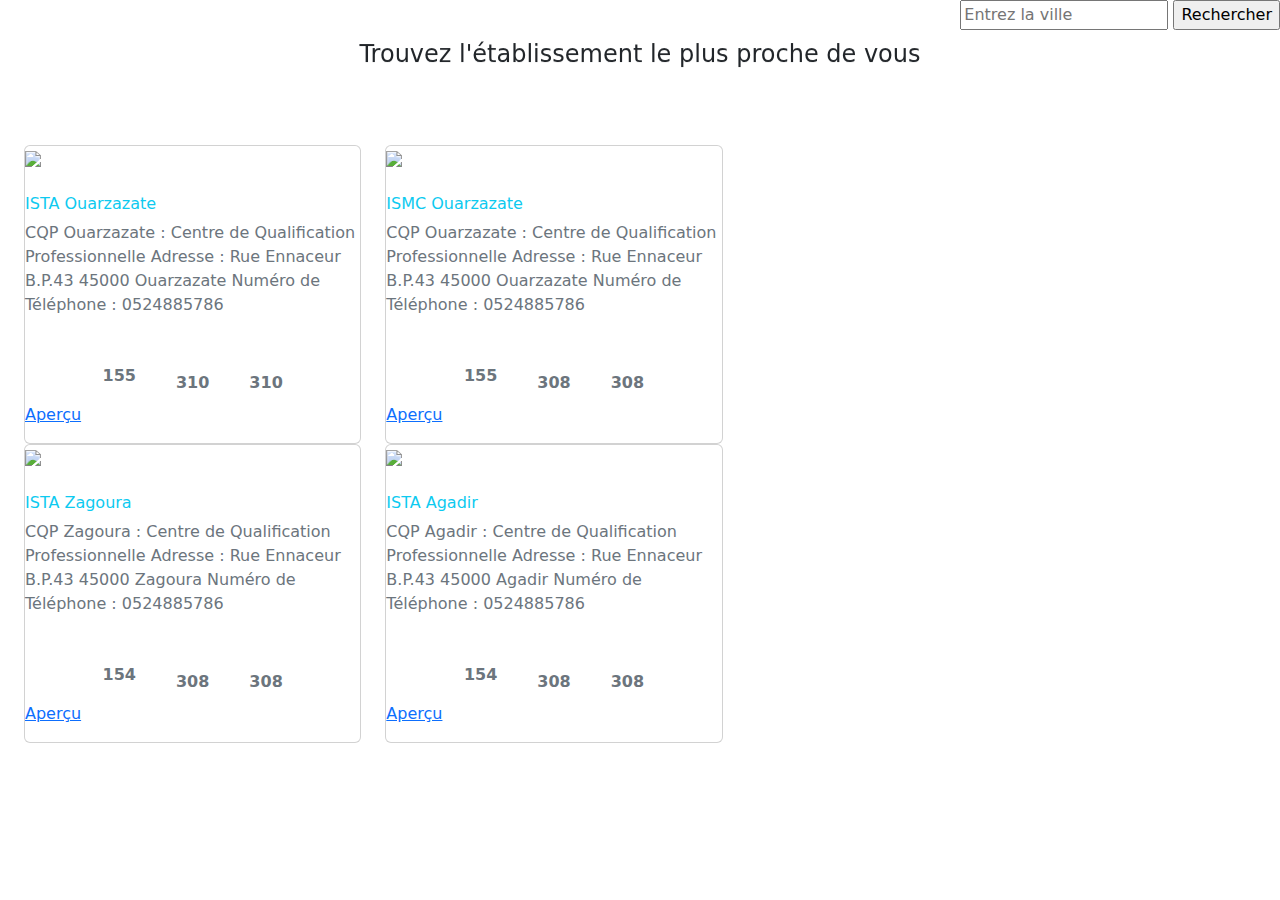
==== index1.html @ 7d299793 "Add files via upload" ====
<!DOCTYPE html>
<html lang="en">

<head>
    <meta charset="UTF-8">
    <link rel="icon" href="images/logo.png">
    <meta name="viewport" content="width=device-width, initial-scale=1.0">
    <title>Edu Map</title>
    <link rel="stylesheet" href="https://cdn.jsdelivr.net/npm/bootstrap@5.3.2/dist/css/bootstrap.min.css">
    <script src="https://cdn.jsdelivr.net/npm/bootstrap@5.3.2/dist/js/bootstrap.bundle.min.js"></script>
    <link rel="stylesheet" href="styles/style.css">
    <link rel="stylesheet" href="styles/main.css">
    <link rel="stylesheet" href="styles/css.css">
    <link rel="stylesheet" href="https://cdnjs.cloudflare.com/ajax/libs/font-awesome/6.4.2/css/all.min.css"
        integrity="sha512-z3gLpd7yknf1YoNbCzqRKc4qyor8gaKU1qmn+CShxbuBusANI9QpRohGBreCFkKxLhei6S9CQXFEbbKuqLg0DA=="
        crossorigin="anonymous" referrerpolicy="no-referrer" />
    <link rel="preconnect" href="https://fonts.googleapis.com">
    <link rel="preconnect" href="https://fonts.gstatic.com" crossorigin>
    <link href="https://fonts.googleapis.com/css2?family=Poppins:wght@100;200;300;400&display=swap" rel="stylesheet">
    <style>
        .c1 {
            padding: 0;
            margin: 0;
        }
    </style>
</head>

<body>
    <div class="cont d-flex justify-content-between align-items-center">
        <img class="logo logo-left" src="images/logo3.svg" alt="">
        <!-- <h4 class="c1">Trouvez votre établissement le plus proche de vous</h4> -->
        <div id="wrap" class="">
            <form action="" autocomplete="on">
                <input id="search" name="search" type="text" placeholder="Entrez la ville">
                <input id="search_submit" value="Rechercher" type="submit">
            </form>
        </div>
    </div>
    <div class="justify-content-between align-items-center">
        <marquee behavior="alternate" direction="down" width="100%" height="60"><h4 class="c1 text-center">Trouvez l'établissement le plus proche de vous</h4></marquee>
    </div>
    <br><br>
    <div class="container-fluid section-gray" style="overflow-y: scroll; overflow-x: hidden;">
        <div class="row">

            <div class="col-sm-6 col-md-7">
                <div class="cards-6">
                    <div class="container">
                        <div class="row">
                            <div class="col-md-6">
                                <div class="card-1 card card-profile">
                                    <div class="card-image">

                                        <img class="img" src="images/room1.jpg">
                                        <div class="ftr">
                                            <a href="#" class="svgbtn btn btn-just-icon btn-simple btn-twitter">
                                                <i class="fa-brands fa-facebook" style="color: #fff;"></i>
                                            </a>
                                            <a href="tel:/" class="svgbtn btn btn-just-icon btn-simple btn-dribbble">
                                                <i class="fa-brands fa-whatsapp" style="color: #fff;"></i></a>
                                            <a href="#" class="svgbtn btn btn-just-icon btn-simple btn-instagram">
                                                <i class="fa-brands fa-instagram" style="color: #fff;"></i></a>
                                            <a href="#" class="svgbtn btn btn-just-icon btn-simple btn-instagram">
                                                <i class="fa-brands fa-youtube" style="color: #fff;"></i></a>

                                        </div>

                                    </div>
                                    <div class="table">
                                        <h6 class="category text-info">ISTA Ouarzazate</h6>
                                        <p class="card-description text-secondary">CQP Ouarzazate : Centre de
                                            Qualification Professionnelle
                                            Adresse : Rue Ennaceur B.P.43 45000 Ouarzazate
                                            Numéro de Téléphone : 0524885786</p>
                                        <div class="d-flex flex-row gap-4 justify-content-center" id="counter">
                                            <div class="d-flex flex-column justify-content-center">
                                                <i class="fa-solid fa-user text-secondary fs-5"></i>
                                                <div class="counter text-center  fw-bold  text-secondary"
                                                    data-target="1000">0</div>
                                            </div>

                                            <div class="">
                                                <i class="fa-solid fa-building-user text-secondary fs-5"></i>
                                                <div class="counter text-center  fw-bold text-secondary"
                                                    data-target="1500">0</div>
                                            </div>

                                            <div class="">
                                                <i class="fa-solid fa-book-open-reader text-secondary fs-5"></i>
                                                <div class="counter text-center fw-bold text-secondary"
                                                    data-target="2000">0</div>
                                            </div>
                                        </div>
                                        <a href="#" data-destination="ISTA Ouarzazate">
                                            <div class="btnaper card-caption"> Aperçu</div>
                                        </a>
                                    </div>
                                </div>
                            </div>
                            <div class="col-md-6">
                                <div class="card-1 card card-profile">
                                    <div class="card-image">

                                        <img class="img" src="images/room2.jpg">
                                        <div class="ftr">
                                            <a href="#" class="svgbtn btn btn-just-icon btn-simple btn-twitter">
                                                <i class="fa-brands fa-facebook" style="color: #fff;"></i>
                                            </a>
                                            <a href="#" class="svgbtn btn btn-just-icon btn-simple btn-dribbble">
                                                <i class="fa-brands fa-whatsapp" style="color: #fff;"></i></a>
                                            <a href="#" class="svgbtn btn btn-just-icon btn-simple btn-instagram">
                                                <i class="fa-brands fa-instagram" style="color: #fff;"></i></a>
                                            <a href="#" class="svgbtn btn btn-just-icon btn-simple btn-instagram">
                                                <i class="fa-brands fa-youtube" style="color: #fff;"></i></a>

                                        </div>

                                    </div>
                                    <div class="table">
                                        <h6 class="category text-info">ISMC Ouarzazate</h6>
                                        <p class="card-description text-secondary">CQP Ouarzazate : Centre de
                                            Qualification Professionnelle
                                            Adresse : Rue Ennaceur B.P.43 45000 Ouarzazate
                                            Numéro de Téléphone : 0524885786</p>
                                        <div class="d-flex flex-row gap-4 justify-content-center" id="counter">
                                            <div class="d-flex flex-column justify-content-center">
                                                <i class="fa-solid fa-user text-secondary fs-5"></i>
                                                <div class="counter text-center  fw-bold  text-secondary"
                                                    data-target="1000">0</div>
                                            </div>

                                            <div class="">
                                                <i class="fa-solid fa-building-user text-secondary fs-5"></i>
                                                <div class="counter text-center  fw-bold text-secondary"
                                                    data-target="1500">0</div>
                                            </div>

                                            <div class="">
                                                <i class="fa-solid fa-book-open-reader text-secondary fs-5"></i>
                                                <div class="counter text-center fw-bold text-secondary"
                                                    data-target="2000">0</div>
                                            </div>
                                        </div>
                                        <a href="#" data-destination="ISMC Ouarzazate">
                                            <div class="btnaper card-caption"> Aperçu</div>
                                        </a>
                                    </div>
                                </div>
                            </div>
                            <div class="col-md-6">
                                <div class="card-1 card card-profile">
                                    <div class="card-image">

                                        <img class="img" src="images/room12.jpg">
                                        <div class="ftr">
                                            <a href="#" class="svgbtn btn btn-just-icon btn-simple btn-twitter">
                                                <i class="fa-brands fa-facebook" style="color: #fff;"></i>
                                            </a>
                                            <a href="#" class="svgbtn btn btn-just-icon btn-simple btn-dribbble">
                                                <i class="fa-brands fa-whatsapp" style="color: #fff;"></i></a>
                                            <a href="#" class="svgbtn btn btn-just-icon btn-simple btn-instagram">
                                                <i class="fa-brands fa-instagram" style="color: #fff;"></i></a>
                                            <a href="#" class="svgbtn btn btn-just-icon btn-simple btn-instagram">
                                                <i class="fa-brands fa-youtube" style="color: #fff;"></i></a>

                                        </div>

                                    </div>
                                    <div class="table">
                                        <h6 class="category text-info">ISTA Zagoura</h6>
                                        <p class="card-description text-secondary">CQP Zagoura : Centre de
                                            Qualification Professionnelle
                                            Adresse : Rue Ennaceur B.P.43 45000 Zagoura
                                            Numéro de Téléphone : 0524885786</p>
                                        <div class="d-flex flex-row gap-4 justify-content-center" id="counter">
                                            <div class="d-flex flex-column justify-content-center">
                                                <i class="fa-solid fa-user text-secondary fs-5"></i>
                                                <div class="counter text-center  fw-bold  text-secondary"
                                                    data-target="1000">0</div>
                                            </div>

                                            <div class="">
                                                <i class="fa-solid fa-building-user text-secondary fs-5"></i>
                                                <div class="counter text-center  fw-bold text-secondary"
                                                    data-target="1500">0</div>
                                            </div>

                                            <div class="">
                                                <i class="fa-solid fa-book-open-reader text-secondary fs-5"></i>
                                                <div class="counter text-center fw-bold text-secondary"
                                                    data-target="2000">0</div>
                                            </div>
                                        </div>
                                        <a href="#" data-destination="ISTA Zagoura">
                                            <div class="btnaper card-caption"> Aperçu</div>
                                        </a>
                                    </div>
                                </div>
                            </div>
                            <div class="col-md-6">
                                <div class="card-1 card card-profile">
                                    <div class="card-image">

                                        <img class="img" src="images/room1.jpg">
                                        <div class="ftr">
                                            <a href="#" class="svgbtn btn btn-just-icon btn-simple btn-twitter">
                                                <i class="fa-brands fa-facebook" style="color: #fff;"></i>
                                            </a>
                                            <a href="#" class="svgbtn btn btn-just-icon btn-simple btn-dribbble">
                                                <i class="fa-brands fa-whatsapp" style="color: #fff;"></i></a>
                                            <a href="#" class="svgbtn btn btn-just-icon btn-simple btn-instagram">
                                                <i class="fa-brands fa-instagram" style="color: #fff;"></i></a>
                                            <a href="#" class="svgbtn btn btn-just-icon btn-simple btn-instagram">
                                                <i class="fa-brands fa-youtube" style="color: #fff;"></i></a>

                                        </div>

                                    </div>
                                    <div class="table">
                                        <h6 class="category text-info">ISTA Agadir</h6>
                                        <p class="card-description text-secondary">CQP Agadir : Centre de
                                            Qualification Professionnelle
                                            Adresse : Rue Ennaceur B.P.43 45000 Agadir
                                            Numéro de Téléphone : 0524885786</p>
                                        <div class="d-flex flex-row gap-4 justify-content-center" id="counter">
                                            <div class="d-flex flex-column justify-content-center">
                                                <i class="fa-solid fa-user text-secondary fs-5"></i>
                                                <div class="counter text-center  fw-bold  text-secondary"
                                                    data-target="1000">0</div>
                                            </div>

                                            <div class="">
                                                <i class="fa-solid fa-building-user text-secondary fs-5"></i>
                                                <div class="counter text-center  fw-bold text-secondary"
                                                    data-target="1500">0</div>
                                            </div>

                                            <div class="">
                                                <i class="fa-solid fa-book-open-reader text-secondary fs-5"></i>
                                                <div class="counter text-center fw-bold text-secondary"
                                                    data-target="2000">0</div>
                                            </div>
                                        </div>
                                        <a href="#" data-destination="ISTA Agadir">
                                            <div class="btnaper card-caption"> Aperçu</div>
                                        </a>
                                    </div>
                                </div>
                            </div>
                        </div>
                    </div>
                </div>
            </div>
            <div class="col-sm-5 col-md-5" style="overflow-y: hidden;">
                <iframe
                    src="https://maps.google.com/maps?q=ISTA ISMC ouazazate&output=embed"
                    width="100%" height="100%" frameborder="0" style="border:0;" allowfullscreen="" aria-hidden="false"
                    tabindex="0"></iframe>
            </div>
        </div>
    </div>
    <script src="https://code.jquery.com/jquery-3.6.0.min.js"></script>
    <script src="https://cdn.jsdelivr.net/npm/bootstrap@5.3.2/dist/js/bootstrap.bundle.min.js"></script>

    <script>
        const cardsContainer = document.querySelector('.container-fluid.section-gray');
        const cardsRow = cardsContainer.querySelector('.row');
        let isScrolling = false;

        cardsContainer.addEventListener('scroll', function () {
            if (!isScrolling) {
                window.requestAnimationFrame(function () {
                    checkScrolling();
                    isScrolling = false;
                });
            }
            isScrolling = true;
        });

        function checkScrolling() {
            const windowHeight = cardsContainer.offsetHeight;
            const cardsHeight = cardsRow.offsetHeight;
            const scrollTop = cardsContainer.scrollTop;

            if (windowHeight + scrollTop >= cardsHeight) {
                console.log('Charger plus de cartes...');
            }
        }
        const input = document.getElementById('destinationInput');
        const form = document.getElementById('searchForm');

        const imageLinks = document.querySelectorAll('a[data-destination]');

        const iframe = document.querySelector('iframe');

        imageLinks.forEach((link) => {
            link.addEventListener('click', function (event) {
                event.preventDefault();

                const destination = link.getAttribute('data-destination');

                updateMap(destination);
            });
        });

        function updateMap(destination) {
            const mapURL = `https://maps.google.com/maps?q=${destination}&output=embed`;

            iframe.src = mapURL;
        }

        function rechercher() {
            const destination = document.getElementById("destinationInput").value;
            const secteur = secteurSelect.value;
            const filiere = filiereSelect.value;
            function updateMap(destination) {
                const iframe = document.querySelector("iframe");
                const mapURL = `https://maps.google.com/maps?q=${destination}&output=embed`;
                iframe.src = mapURL;
            }

            const destinations = destinationInput.value;
            updateMap(destinations);
        }

        // Selector
        const counters = document.querySelectorAll('.counter');
        // Main function
        for (let n of counters) {
            const updateCount = () => {
                const target = + n.getAttribute('data-target');
                const count = + n.innerText;
                const speed = 1100; // change animation speed here
                const inc = target / speed;
                if (count < target) {
                    n.innerText = Math.ceil(count + inc);
                    setTimeout(updateCount, -500);
                } else {
                    n.innerText = target;
                }
            }
            updateCount();
        }

    </script>
</body>

</html>
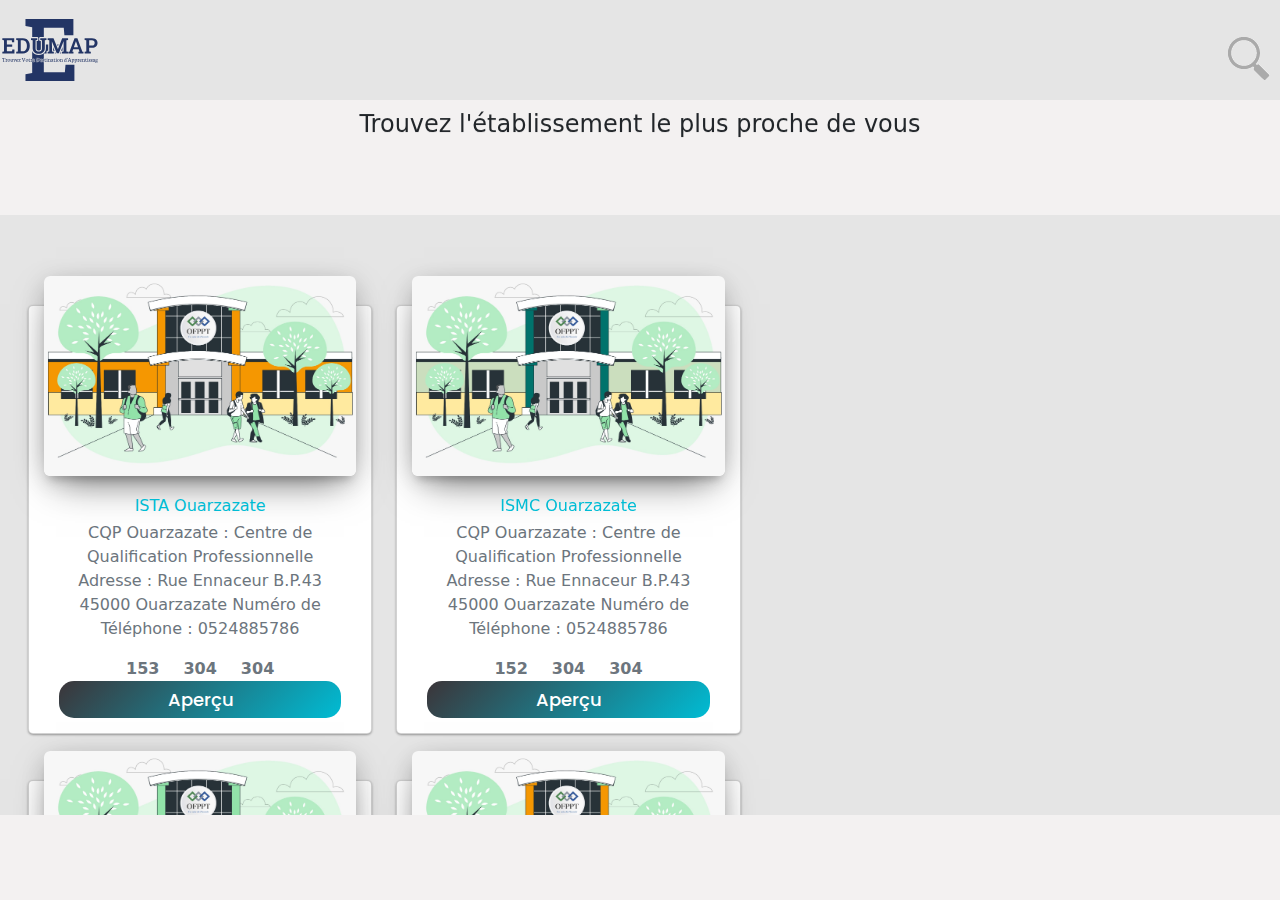
==== commit 782062a8: "first commit" ====
--- a/index1.html
+++ b/index1.html
@@ -1,348 +1,348 @@
-<!DOCTYPE html>
-<html lang="en">
-
-<head>
-    <meta charset="UTF-8">
-    <link rel="icon" href="images/logo.png">
-    <meta name="viewport" content="width=device-width, initial-scale=1.0">
-    <title>Edu Map</title>
-    <link rel="stylesheet" href="https://cdn.jsdelivr.net/npm/bootstrap@5.3.2/dist/css/bootstrap.min.css">
-    <script src="https://cdn.jsdelivr.net/npm/bootstrap@5.3.2/dist/js/bootstrap.bundle.min.js"></script>
-    <link rel="stylesheet" href="styles/style.css">
-    <link rel="stylesheet" href="styles/main.css">
-    <link rel="stylesheet" href="styles/css.css">
-    <link rel="stylesheet" href="https://cdnjs.cloudflare.com/ajax/libs/font-awesome/6.4.2/css/all.min.css"
-        integrity="sha512-z3gLpd7yknf1YoNbCzqRKc4qyor8gaKU1qmn+CShxbuBusANI9QpRohGBreCFkKxLhei6S9CQXFEbbKuqLg0DA=="
-        crossorigin="anonymous" referrerpolicy="no-referrer" />
-    <link rel="preconnect" href="https://fonts.googleapis.com">
-    <link rel="preconnect" href="https://fonts.gstatic.com" crossorigin>
-    <link href="https://fonts.googleapis.com/css2?family=Poppins:wght@100;200;300;400&display=swap" rel="stylesheet">
-    <style>
-        .c1 {
-            padding: 0;
-            margin: 0;
-        }
-    </style>
-</head>
-
-<body>
-    <div class="cont d-flex justify-content-between align-items-center">
-        <img class="logo logo-left" src="images/logo3.svg" alt="">
-        <!-- <h4 class="c1">Trouvez votre établissement le plus proche de vous</h4> -->
-        <div id="wrap" class="">
-            <form action="" autocomplete="on">
-                <input id="search" name="search" type="text" placeholder="Entrez la ville">
-                <input id="search_submit" value="Rechercher" type="submit">
-            </form>
-        </div>
-    </div>
-    <div class="justify-content-between align-items-center">
-        <marquee behavior="alternate" direction="down" width="100%" height="60"><h4 class="c1 text-center">Trouvez l'établissement le plus proche de vous</h4></marquee>
-    </div>
-    <br><br>
-    <div class="container-fluid section-gray" style="overflow-y: scroll; overflow-x: hidden;">
-        <div class="row">
-
-            <div class="col-sm-6 col-md-7">
-                <div class="cards-6">
-                    <div class="container">
-                        <div class="row">
-                            <div class="col-md-6">
-                                <div class="card-1 card card-profile">
-                                    <div class="card-image">
-
-                                        <img class="img" src="images/room1.jpg">
-                                        <div class="ftr">
-                                            <a href="#" class="svgbtn btn btn-just-icon btn-simple btn-twitter">
-                                                <i class="fa-brands fa-facebook" style="color: #fff;"></i>
-                                            </a>
-                                            <a href="tel:/" class="svgbtn btn btn-just-icon btn-simple btn-dribbble">
-                                                <i class="fa-brands fa-whatsapp" style="color: #fff;"></i></a>
-                                            <a href="#" class="svgbtn btn btn-just-icon btn-simple btn-instagram">
-                                                <i class="fa-brands fa-instagram" style="color: #fff;"></i></a>
-                                            <a href="#" class="svgbtn btn btn-just-icon btn-simple btn-instagram">
-                                                <i class="fa-brands fa-youtube" style="color: #fff;"></i></a>
-
-                                        </div>
-
-                                    </div>
-                                    <div class="table">
-                                        <h6 class="category text-info">ISTA Ouarzazate</h6>
-                                        <p class="card-description text-secondary">CQP Ouarzazate : Centre de
-                                            Qualification Professionnelle
-                                            Adresse : Rue Ennaceur B.P.43 45000 Ouarzazate
-                                            Numéro de Téléphone : 0524885786</p>
-                                        <div class="d-flex flex-row gap-4 justify-content-center" id="counter">
-                                            <div class="d-flex flex-column justify-content-center">
-                                                <i class="fa-solid fa-user text-secondary fs-5"></i>
-                                                <div class="counter text-center  fw-bold  text-secondary"
-                                                    data-target="1000">0</div>
-                                            </div>
-
-                                            <div class="">
-                                                <i class="fa-solid fa-building-user text-secondary fs-5"></i>
-                                                <div class="counter text-center  fw-bold text-secondary"
-                                                    data-target="1500">0</div>
-                                            </div>
-
-                                            <div class="">
-                                                <i class="fa-solid fa-book-open-reader text-secondary fs-5"></i>
-                                                <div class="counter text-center fw-bold text-secondary"
-                                                    data-target="2000">0</div>
-                                            </div>
-                                        </div>
-                                        <a href="#" data-destination="ISTA Ouarzazate">
-                                            <div class="btnaper card-caption"> Aperçu</div>
-                                        </a>
-                                    </div>
-                                </div>
-                            </div>
-                            <div class="col-md-6">
-                                <div class="card-1 card card-profile">
-                                    <div class="card-image">
-
-                                        <img class="img" src="images/room2.jpg">
-                                        <div class="ftr">
-                                            <a href="#" class="svgbtn btn btn-just-icon btn-simple btn-twitter">
-                                                <i class="fa-brands fa-facebook" style="color: #fff;"></i>
-                                            </a>
-                                            <a href="#" class="svgbtn btn btn-just-icon btn-simple btn-dribbble">
-                                                <i class="fa-brands fa-whatsapp" style="color: #fff;"></i></a>
-                                            <a href="#" class="svgbtn btn btn-just-icon btn-simple btn-instagram">
-                                                <i class="fa-brands fa-instagram" style="color: #fff;"></i></a>
-                                            <a href="#" class="svgbtn btn btn-just-icon btn-simple btn-instagram">
-                                                <i class="fa-brands fa-youtube" style="color: #fff;"></i></a>
-
-                                        </div>
-
-                                    </div>
-                                    <div class="table">
-                                        <h6 class="category text-info">ISMC Ouarzazate</h6>
-                                        <p class="card-description text-secondary">CQP Ouarzazate : Centre de
-                                            Qualification Professionnelle
-                                            Adresse : Rue Ennaceur B.P.43 45000 Ouarzazate
-                                            Numéro de Téléphone : 0524885786</p>
-                                        <div class="d-flex flex-row gap-4 justify-content-center" id="counter">
-                                            <div class="d-flex flex-column justify-content-center">
-                                                <i class="fa-solid fa-user text-secondary fs-5"></i>
-                                                <div class="counter text-center  fw-bold  text-secondary"
-                                                    data-target="1000">0</div>
-                                            </div>
-
-                                            <div class="">
-                                                <i class="fa-solid fa-building-user text-secondary fs-5"></i>
-                                                <div class="counter text-center  fw-bold text-secondary"
-                                                    data-target="1500">0</div>
-                                            </div>
-
-                                            <div class="">
-                                                <i class="fa-solid fa-book-open-reader text-secondary fs-5"></i>
-                                                <div class="counter text-center fw-bold text-secondary"
-                                                    data-target="2000">0</div>
-                                            </div>
-                                        </div>
-                                        <a href="#" data-destination="ISMC Ouarzazate">
-                                            <div class="btnaper card-caption"> Aperçu</div>
-                                        </a>
-                                    </div>
-                                </div>
-                            </div>
-                            <div class="col-md-6">
-                                <div class="card-1 card card-profile">
-                                    <div class="card-image">
-
-                                        <img class="img" src="images/room12.jpg">
-                                        <div class="ftr">
-                                            <a href="#" class="svgbtn btn btn-just-icon btn-simple btn-twitter">
-                                                <i class="fa-brands fa-facebook" style="color: #fff;"></i>
-                                            </a>
-                                            <a href="#" class="svgbtn btn btn-just-icon btn-simple btn-dribbble">
-                                                <i class="fa-brands fa-whatsapp" style="color: #fff;"></i></a>
-                                            <a href="#" class="svgbtn btn btn-just-icon btn-simple btn-instagram">
-                                                <i class="fa-brands fa-instagram" style="color: #fff;"></i></a>
-                                            <a href="#" class="svgbtn btn btn-just-icon btn-simple btn-instagram">
-                                                <i class="fa-brands fa-youtube" style="color: #fff;"></i></a>
-
-                                        </div>
-
-                                    </div>
-                                    <div class="table">
-                                        <h6 class="category text-info">ISTA Zagoura</h6>
-                                        <p class="card-description text-secondary">CQP Zagoura : Centre de
-                                            Qualification Professionnelle
-                                            Adresse : Rue Ennaceur B.P.43 45000 Zagoura
-                                            Numéro de Téléphone : 0524885786</p>
-                                        <div class="d-flex flex-row gap-4 justify-content-center" id="counter">
-                                            <div class="d-flex flex-column justify-content-center">
-                                                <i class="fa-solid fa-user text-secondary fs-5"></i>
-                                                <div class="counter text-center  fw-bold  text-secondary"
-                                                    data-target="1000">0</div>
-                                            </div>
-
-                                            <div class="">
-                                                <i class="fa-solid fa-building-user text-secondary fs-5"></i>
-                                                <div class="counter text-center  fw-bold text-secondary"
-                                                    data-target="1500">0</div>
-                                            </div>
-
-                                            <div class="">
-                                                <i class="fa-solid fa-book-open-reader text-secondary fs-5"></i>
-                                                <div class="counter text-center fw-bold text-secondary"
-                                                    data-target="2000">0</div>
-                                            </div>
-                                        </div>
-                                        <a href="#" data-destination="ISTA Zagoura">
-                                            <div class="btnaper card-caption"> Aperçu</div>
-                                        </a>
-                                    </div>
-                                </div>
-                            </div>
-                            <div class="col-md-6">
-                                <div class="card-1 card card-profile">
-                                    <div class="card-image">
-
-                                        <img class="img" src="images/room1.jpg">
-                                        <div class="ftr">
-                                            <a href="#" class="svgbtn btn btn-just-icon btn-simple btn-twitter">
-                                                <i class="fa-brands fa-facebook" style="color: #fff;"></i>
-                                            </a>
-                                            <a href="#" class="svgbtn btn btn-just-icon btn-simple btn-dribbble">
-                                                <i class="fa-brands fa-whatsapp" style="color: #fff;"></i></a>
-                                            <a href="#" class="svgbtn btn btn-just-icon btn-simple btn-instagram">
-                                                <i class="fa-brands fa-instagram" style="color: #fff;"></i></a>
-                                            <a href="#" class="svgbtn btn btn-just-icon btn-simple btn-instagram">
-                                                <i class="fa-brands fa-youtube" style="color: #fff;"></i></a>
-
-                                        </div>
-
-                                    </div>
-                                    <div class="table">
-                                        <h6 class="category text-info">ISTA Agadir</h6>
-                                        <p class="card-description text-secondary">CQP Agadir : Centre de
-                                            Qualification Professionnelle
-                                            Adresse : Rue Ennaceur B.P.43 45000 Agadir
-                                            Numéro de Téléphone : 0524885786</p>
-                                        <div class="d-flex flex-row gap-4 justify-content-center" id="counter">
-                                            <div class="d-flex flex-column justify-content-center">
-                                                <i class="fa-solid fa-user text-secondary fs-5"></i>
-                                                <div class="counter text-center  fw-bold  text-secondary"
-                                                    data-target="1000">0</div>
-                                            </div>
-
-                                            <div class="">
-                                                <i class="fa-solid fa-building-user text-secondary fs-5"></i>
-                                                <div class="counter text-center  fw-bold text-secondary"
-                                                    data-target="1500">0</div>
-                                            </div>
-
-                                            <div class="">
-                                                <i class="fa-solid fa-book-open-reader text-secondary fs-5"></i>
-                                                <div class="counter text-center fw-bold text-secondary"
-                                                    data-target="2000">0</div>
-                                            </div>
-                                        </div>
-                                        <a href="#" data-destination="ISTA Agadir">
-                                            <div class="btnaper card-caption"> Aperçu</div>
-                                        </a>
-                                    </div>
-                                </div>
-                            </div>
-                        </div>
-                    </div>
-                </div>
-            </div>
-            <div class="col-sm-5 col-md-5" style="overflow-y: hidden;">
-                <iframe
-                    src="https://maps.google.com/maps?q=ISTA ISMC ouazazate&output=embed"
-                    width="100%" height="100%" frameborder="0" style="border:0;" allowfullscreen="" aria-hidden="false"
-                    tabindex="0"></iframe>
-            </div>
-        </div>
-    </div>
-    <script src="https://code.jquery.com/jquery-3.6.0.min.js"></script>
-    <script src="https://cdn.jsdelivr.net/npm/bootstrap@5.3.2/dist/js/bootstrap.bundle.min.js"></script>
-
-    <script>
-        const cardsContainer = document.querySelector('.container-fluid.section-gray');
-        const cardsRow = cardsContainer.querySelector('.row');
-        let isScrolling = false;
-
-        cardsContainer.addEventListener('scroll', function () {
-            if (!isScrolling) {
-                window.requestAnimationFrame(function () {
-                    checkScrolling();
-                    isScrolling = false;
-                });
-            }
-            isScrolling = true;
-        });
-
-        function checkScrolling() {
-            const windowHeight = cardsContainer.offsetHeight;
-            const cardsHeight = cardsRow.offsetHeight;
-            const scrollTop = cardsContainer.scrollTop;
-
-            if (windowHeight + scrollTop >= cardsHeight) {
-                console.log('Charger plus de cartes...');
-            }
-        }
-        const input = document.getElementById('destinationInput');
-        const form = document.getElementById('searchForm');
-
-        const imageLinks = document.querySelectorAll('a[data-destination]');
-
-        const iframe = document.querySelector('iframe');
-
-        imageLinks.forEach((link) => {
-            link.addEventListener('click', function (event) {
-                event.preventDefault();
-
-                const destination = link.getAttribute('data-destination');
-
-                updateMap(destination);
-            });
-        });
-
-        function updateMap(destination) {
-            const mapURL = `https://maps.google.com/maps?q=${destination}&output=embed`;
-
-            iframe.src = mapURL;
-        }
-
-        function rechercher() {
-            const destination = document.getElementById("destinationInput").value;
-            const secteur = secteurSelect.value;
-            const filiere = filiereSelect.value;
-            function updateMap(destination) {
-                const iframe = document.querySelector("iframe");
-                const mapURL = `https://maps.google.com/maps?q=${destination}&output=embed`;
-                iframe.src = mapURL;
-            }
-
-            const destinations = destinationInput.value;
-            updateMap(destinations);
-        }
-
-        // Selector
-        const counters = document.querySelectorAll('.counter');
-        // Main function
-        for (let n of counters) {
-            const updateCount = () => {
-                const target = + n.getAttribute('data-target');
-                const count = + n.innerText;
-                const speed = 1100; // change animation speed here
-                const inc = target / speed;
-                if (count < target) {
-                    n.innerText = Math.ceil(count + inc);
-                    setTimeout(updateCount, -500);
-                } else {
-                    n.innerText = target;
-                }
-            }
-            updateCount();
-        }
-
-    </script>
-</body>
-
+<!DOCTYPE html>
+<html lang="en">
+
+<head>
+    <meta charset="UTF-8">
+    <link rel="icon" href="images/logo.png">
+    <meta name="viewport" content="width=device-width, initial-scale=1.0">
+    <title>Edu Map</title>
+    <link rel="stylesheet" href="https://cdn.jsdelivr.net/npm/bootstrap@5.3.2/dist/css/bootstrap.min.css">
+    <script src="https://cdn.jsdelivr.net/npm/bootstrap@5.3.2/dist/js/bootstrap.bundle.min.js"></script>
+    <link rel="stylesheet" href="styles/style.css">
+    <link rel="stylesheet" href="styles/main.css">
+    <link rel="stylesheet" href="styles/css.css">
+    <link rel="stylesheet" href="https://cdnjs.cloudflare.com/ajax/libs/font-awesome/6.4.2/css/all.min.css"
+        integrity="sha512-z3gLpd7yknf1YoNbCzqRKc4qyor8gaKU1qmn+CShxbuBusANI9QpRohGBreCFkKxLhei6S9CQXFEbbKuqLg0DA=="
+        crossorigin="anonymous" referrerpolicy="no-referrer" />
+    <link rel="preconnect" href="https://fonts.googleapis.com">
+    <link rel="preconnect" href="https://fonts.gstatic.com" crossorigin>
+    <link href="https://fonts.googleapis.com/css2?family=Poppins:wght@100;200;300;400&display=swap" rel="stylesheet">
+    <style>
+        .c1 {
+            padding: 0;
+            margin: 0;
+        }
+    </style>
+</head>
+
+<body>
+    <div class="cont d-flex justify-content-between align-items-center">
+        <img class="logo logo-left" src="images/logo3.svg" alt="">
+        <!-- <h4 class="c1">Trouvez votre établissement le plus proche de vous</h4> -->
+        <div id="wrap" class="">
+            <form action="" autocomplete="on">
+                <input id="search" name="search" type="text" placeholder="Entrez la ville">
+                <input id="search_submit" value="Rechercher" type="submit">
+            </form>
+        </div>
+    </div>
+    <div class="justify-content-between align-items-center">
+        <marquee behavior="alternate" direction="down" width="100%" height="60"><h4 class="c1 text-center">Trouvez l'établissement le plus proche de vous</h4></marquee>
+    </div>
+    <br><br>
+    <div class="container-fluid section-gray" style="overflow-y: scroll; overflow-x: hidden;">
+        <div class="row">
+
+            <div class="col-sm-6 col-md-7">
+                <div class="cards-6">
+                    <div class="container">
+                        <div class="row">
+                            <div class="col-md-6">
+                                <div class="card-1 card card-profile">
+                                    <div class="card-image">
+
+                                        <img class="img" src="images/room1.jpg">
+                                        <div class="ftr">
+                                            <a href="#" class="svgbtn btn btn-just-icon btn-simple btn-twitter">
+                                                <i class="fa-brands fa-facebook" style="color: #fff;"></i>
+                                            </a>
+                                            <a href="tel:/" class="svgbtn btn btn-just-icon btn-simple btn-dribbble">
+                                                <i class="fa-brands fa-whatsapp" style="color: #fff;"></i></a>
+                                            <a href="#" class="svgbtn btn btn-just-icon btn-simple btn-instagram">
+                                                <i class="fa-brands fa-instagram" style="color: #fff;"></i></a>
+                                            <a href="#" class="svgbtn btn btn-just-icon btn-simple btn-instagram">
+                                                <i class="fa-brands fa-youtube" style="color: #fff;"></i></a>
+
+                                        </div>
+
+                                    </div>
+                                    <div class="table">
+                                        <h6 class="category text-info">ISTA Ouarzazate</h6>
+                                        <p class="card-description text-secondary">CQP Ouarzazate : Centre de
+                                            Qualification Professionnelle
+                                            Adresse : Rue Ennaceur B.P.43 45000 Ouarzazate
+                                            Numéro de Téléphone : 0524885786</p>
+                                        <div class="d-flex flex-row gap-4 justify-content-center" id="counter">
+                                            <div class="d-flex flex-column justify-content-center">
+                                                <i class="fa-solid fa-user text-secondary fs-5"></i>
+                                                <div class="counter text-center  fw-bold  text-secondary"
+                                                    data-target="1000">0</div>
+                                            </div>
+
+                                            <div class="">
+                                                <i class="fa-solid fa-building-user text-secondary fs-5"></i>
+                                                <div class="counter text-center  fw-bold text-secondary"
+                                                    data-target="1500">0</div>
+                                            </div>
+
+                                            <div class="">
+                                                <i class="fa-solid fa-book-open-reader text-secondary fs-5"></i>
+                                                <div class="counter text-center fw-bold text-secondary"
+                                                    data-target="2000">0</div>
+                                            </div>
+                                        </div>
+                                        <a href="#" data-destination="ISTA Ouarzazate">
+                                            <div class="btnaper card-caption"> Aperçu</div>
+                                        </a>
+                                    </div>
+                                </div>
+                            </div>
+                            <div class="col-md-6">
+                                <div class="card-1 card card-profile">
+                                    <div class="card-image">
+
+                                        <img class="img" src="images/room2.jpg">
+                                        <div class="ftr">
+                                            <a href="#" class="svgbtn btn btn-just-icon btn-simple btn-twitter">
+                                                <i class="fa-brands fa-facebook" style="color: #fff;"></i>
+                                            </a>
+                                            <a href="#" class="svgbtn btn btn-just-icon btn-simple btn-dribbble">
+                                                <i class="fa-brands fa-whatsapp" style="color: #fff;"></i></a>
+                                            <a href="#" class="svgbtn btn btn-just-icon btn-simple btn-instagram">
+                                                <i class="fa-brands fa-instagram" style="color: #fff;"></i></a>
+                                            <a href="#" class="svgbtn btn btn-just-icon btn-simple btn-instagram">
+                                                <i class="fa-brands fa-youtube" style="color: #fff;"></i></a>
+
+                                        </div>
+
+                                    </div>
+                                    <div class="table">
+                                        <h6 class="category text-info">ISMC Ouarzazate</h6>
+                                        <p class="card-description text-secondary">CQP Ouarzazate : Centre de
+                                            Qualification Professionnelle
+                                            Adresse : Rue Ennaceur B.P.43 45000 Ouarzazate
+                                            Numéro de Téléphone : 0524885786</p>
+                                        <div class="d-flex flex-row gap-4 justify-content-center" id="counter">
+                                            <div class="d-flex flex-column justify-content-center">
+                                                <i class="fa-solid fa-user text-secondary fs-5"></i>
+                                                <div class="counter text-center  fw-bold  text-secondary"
+                                                    data-target="1000">0</div>
+                                            </div>
+
+                                            <div class="">
+                                                <i class="fa-solid fa-building-user text-secondary fs-5"></i>
+                                                <div class="counter text-center  fw-bold text-secondary"
+                                                    data-target="1500">0</div>
+                                            </div>
+
+                                            <div class="">
+                                                <i class="fa-solid fa-book-open-reader text-secondary fs-5"></i>
+                                                <div class="counter text-center fw-bold text-secondary"
+                                                    data-target="2000">0</div>
+                                            </div>
+                                        </div>
+                                        <a href="#" data-destination="ISMC Ouarzazate">
+                                            <div class="btnaper card-caption"> Aperçu</div>
+                                        </a>
+                                    </div>
+                                </div>
+                            </div>
+                            <div class="col-md-6">
+                                <div class="card-1 card card-profile">
+                                    <div class="card-image">
+
+                                        <img class="img" src="images/room12.jpg">
+                                        <div class="ftr">
+                                            <a href="#" class="svgbtn btn btn-just-icon btn-simple btn-twitter">
+                                                <i class="fa-brands fa-facebook" style="color: #fff;"></i>
+                                            </a>
+                                            <a href="#" class="svgbtn btn btn-just-icon btn-simple btn-dribbble">
+                                                <i class="fa-brands fa-whatsapp" style="color: #fff;"></i></a>
+                                            <a href="#" class="svgbtn btn btn-just-icon btn-simple btn-instagram">
+                                                <i class="fa-brands fa-instagram" style="color: #fff;"></i></a>
+                                            <a href="#" class="svgbtn btn btn-just-icon btn-simple btn-instagram">
+                                                <i class="fa-brands fa-youtube" style="color: #fff;"></i></a>
+
+                                        </div>
+
+                                    </div>
+                                    <div class="table">
+                                        <h6 class="category text-info">ISTA Zagoura</h6>
+                                        <p class="card-description text-secondary">CQP Zagoura : Centre de
+                                            Qualification Professionnelle
+                                            Adresse : Rue Ennaceur B.P.43 45000 Zagoura
+                                            Numéro de Téléphone : 0524885786</p>
+                                        <div class="d-flex flex-row gap-4 justify-content-center" id="counter">
+                                            <div class="d-flex flex-column justify-content-center">
+                                                <i class="fa-solid fa-user text-secondary fs-5"></i>
+                                                <div class="counter text-center  fw-bold  text-secondary"
+                                                    data-target="1000">0</div>
+                                            </div>
+
+                                            <div class="">
+                                                <i class="fa-solid fa-building-user text-secondary fs-5"></i>
+                                                <div class="counter text-center  fw-bold text-secondary"
+                                                    data-target="1500">0</div>
+                                            </div>
+
+                                            <div class="">
+                                                <i class="fa-solid fa-book-open-reader text-secondary fs-5"></i>
+                                                <div class="counter text-center fw-bold text-secondary"
+                                                    data-target="2000">0</div>
+                                            </div>
+                                        </div>
+                                        <a href="#" data-destination="ISTA Zagoura">
+                                            <div class="btnaper card-caption"> Aperçu</div>
+                                        </a>
+                                    </div>
+                                </div>
+                            </div>
+                            <div class="col-md-6">
+                                <div class="card-1 card card-profile">
+                                    <div class="card-image">
+
+                                        <img class="img" src="images/room1.jpg">
+                                        <div class="ftr">
+                                            <a href="#" class="svgbtn btn btn-just-icon btn-simple btn-twitter">
+                                                <i class="fa-brands fa-facebook" style="color: #fff;"></i>
+                                            </a>
+                                            <a href="#" class="svgbtn btn btn-just-icon btn-simple btn-dribbble">
+                                                <i class="fa-brands fa-whatsapp" style="color: #fff;"></i></a>
+                                            <a href="#" class="svgbtn btn btn-just-icon btn-simple btn-instagram">
+                                                <i class="fa-brands fa-instagram" style="color: #fff;"></i></a>
+                                            <a href="#" class="svgbtn btn btn-just-icon btn-simple btn-instagram">
+                                                <i class="fa-brands fa-youtube" style="color: #fff;"></i></a>
+
+                                        </div>
+
+                                    </div>
+                                    <div class="table">
+                                        <h6 class="category text-info">ISTA Agadir</h6>
+                                        <p class="card-description text-secondary">CQP Agadir : Centre de
+                                            Qualification Professionnelle
+                                            Adresse : Rue Ennaceur B.P.43 45000 Agadir
+                                            Numéro de Téléphone : 0524885786</p>
+                                        <div class="d-flex flex-row gap-4 justify-content-center" id="counter">
+                                            <div class="d-flex flex-column justify-content-center">
+                                                <i class="fa-solid fa-user text-secondary fs-5"></i>
+                                                <div class="counter text-center  fw-bold  text-secondary"
+                                                    data-target="1000">0</div>
+                                            </div>
+
+                                            <div class="">
+                                                <i class="fa-solid fa-building-user text-secondary fs-5"></i>
+                                                <div class="counter text-center  fw-bold text-secondary"
+                                                    data-target="1500">0</div>
+                                            </div>
+
+                                            <div class="">
+                                                <i class="fa-solid fa-book-open-reader text-secondary fs-5"></i>
+                                                <div class="counter text-center fw-bold text-secondary"
+                                                    data-target="2000">0</div>
+                                            </div>
+                                        </div>
+                                        <a href="#" data-destination="ISTA Agadir">
+                                            <div class="btnaper card-caption"> Aperçu</div>
+                                        </a>
+                                    </div>
+                                </div>
+                            </div>
+                        </div>
+                    </div>
+                </div>
+            </div>
+            <div class="col-sm-5 col-md-5" style="overflow-y: hidden;">
+                <iframe
+                    src="https://maps.google.com/maps?q=ISTA ISMC ouazazate&output=embed"
+                    width="100%" height="100%" frameborder="0" style="border:0;" allowfullscreen="" aria-hidden="false"
+                    tabindex="0"></iframe>
+            </div>
+        </div>
+    </div>
+    <script src="https://code.jquery.com/jquery-3.6.0.min.js"></script>
+    <script src="https://cdn.jsdelivr.net/npm/bootstrap@5.3.2/dist/js/bootstrap.bundle.min.js"></script>
+
+    <script>
+        const cardsContainer = document.querySelector('.container-fluid.section-gray');
+        const cardsRow = cardsContainer.querySelector('.row');
+        let isScrolling = false;
+
+        cardsContainer.addEventListener('scroll', function () {
+            if (!isScrolling) {
+                window.requestAnimationFrame(function () {
+                    checkScrolling();
+                    isScrolling = false;
+                });
+            }
+            isScrolling = true;
+        });
+
+        function checkScrolling() {
+            const windowHeight = cardsContainer.offsetHeight;
+            const cardsHeight = cardsRow.offsetHeight;
+            const scrollTop = cardsContainer.scrollTop;
+
+            if (windowHeight + scrollTop >= cardsHeight) {
+                console.log('Charger plus de cartes...');
+            }
+        }
+        const input = document.getElementById('destinationInput');
+        const form = document.getElementById('searchForm');
+
+        const imageLinks = document.querySelectorAll('a[data-destination]');
+
+        const iframe = document.querySelector('iframe');
+
+        imageLinks.forEach((link) => {
+            link.addEventListener('click', function (event) {
+                event.preventDefault();
+
+                const destination = link.getAttribute('data-destination');
+
+                updateMap(destination);
+            });
+        });
+
+        function updateMap(destination) {
+            const mapURL = `https://maps.google.com/maps?q=${destination}&output=embed`;
+
+            iframe.src = mapURL;
+        }
+
+        function rechercher() {
+            const destination = document.getElementById("destinationInput").value;
+            const secteur = secteurSelect.value;
+            const filiere = filiereSelect.value;
+            function updateMap(destination) {
+                const iframe = document.querySelector("iframe");
+                const mapURL = `https://maps.google.com/maps?q=${destination}&output=embed`;
+                iframe.src = mapURL;
+            }
+
+            const destinations = destinationInput.value;
+            updateMap(destinations);
+        }
+
+        // Selector
+        const counters = document.querySelectorAll('.counter');
+        // Main function
+        for (let n of counters) {
+            const updateCount = () => {
+                const target = + n.getAttribute('data-target');
+                const count = + n.innerText;
+                const speed = 1100; // change animation speed here
+                const inc = target / speed;
+                if (count < target) {
+                    n.innerText = Math.ceil(count + inc);
+                    setTimeout(updateCount, -500);
+                } else {
+                    n.innerText = target;
+                }
+            }
+            updateCount();
+        }
+
+    </script>
+</body>
+
 </html>--- a/styles/style.css
+++ b/styles/style.css
@@ -0,0 +1,168 @@
+body {
+  background-color: #f0ededc7;
+}
+
+img {
+  height: 200px !important;
+}
+iframe {
+  border-radius: 10px;
+}
+.fixed-iframe {
+  position: fixed;
+  top: 160px;
+  right: 10px;
+  width: 500px;
+  height: 100%;
+}
+
+.my-card {
+  box-shadow: 4px 2px 4px 2px rgba(0, 0, 0, 0.1);
+}
+.s128 {
+  max-height: 100px;
+  display: -ms-flexbox;
+  display: flex;
+  -ms-flex-pack: flex-end; /* Utilisez flex-end pour aligner à droite */
+  justify-content: flex-end; /* Utilisez flex-end pour aligner à droite */
+  -ms-flex-align: center;
+  align-items: center;
+  font-family: "Poppins", sans-serif;
+  padding: 15px;
+}
+
+.s128 form {
+  width: 100%;
+  max-width: 570px;
+  margin: 0;
+}
+
+/* .s128 form .inner-form .row {
+  margin-bottom: 80px;
+} */
+
+.s128 form .inner-form .row .input-field {
+  position: relative;
+  display: -ms-flexbox;
+  display: flex;
+  -ms-flex-pack: right;
+  justify-content: center;
+}
+
+.s128 form .inner-form .row .input-field input {
+  height: 60px;
+  width: 60px;
+  border: 0;
+  display: block;
+  font-size: 18px;
+  font-family: "Poppins", sans-serif;
+  cursor: pointer;
+}
+/* 
+.s128 form .inner-form .row .input-field input.placeholder {
+  color: #ccc;
+  font-size: 18px;
+  font-weight: 300;
+  opacity: 1;
+} */
+
+/* .s128 form .inner-form .row .input-field input:-moz-placeholder {
+  color: #ccc;
+  font-size: 18px;
+  font-weight: 300;
+  opacity: 1;
+} */
+
+/* .s128 form .inner-form .row .input-field input::-webkit-input-placeholder {
+  color: #ccc;
+  font-size: 18px;
+  font-weight: 300;
+  opacity: 1;
+} */
+
+.s128 form .inner-form .row .input-field input:hover,
+.s128 form .inner-form .row .input-field input:focus {
+  box-shadow: none;
+  outline: 0;
+}
+
+.s128 form .inner-form .row .input-field.first .clear {
+  width: 60px;
+  height: 60px;
+  position: absolute;
+  top: 0;
+  right: 0;
+  border: 0;
+  background: transparent;
+  z-index: 2;
+  cursor: pointer;
+  opacity: 0;
+  transition: opacity 0.2s ease-out;
+}
+
+.s128 form .inner-form .row .input-field.first .clear svg {
+  fill: #ccc;
+  width: 22px;
+  height: 22px;
+}
+
+.s128 form .inner-form .row .input-field.first .clear:hover,
+.s128 form .inner-form .row .input-field.first .clear:focus {
+  box-shadow: none;
+  outline: 0;
+}
+
+.s128 form .inner-form .row .input-field.first .clear:hover svg,
+.s128 form .inner-form .row .input-field.first .clear:focus svg {
+  fill: #333;
+}
+
+.s128 form .inner-form .row .input-field.first input {
+  padding: 10px 0 10px 60px;
+  border-radius: 30px;
+  width: 60px;
+  transition: width 0.2s ease-in;
+  background-image: url("data:image/svg+xml;charset=UTF-8,%3csvg fill='%23ccc' xmlns='http://www.w3.org/2000/svg' width='24' height='24' viewBox='0 0 24 24'%3e%3cpath d='M15.5 14h-.79l-.28-.27C15.41 12.59 16 11.11 16 9.5 16 5.91 13.09 3 9.5 3S3 5.91 3 9.5 5.91 16 9.5 16c1.61 0 3.09-.59 4.23-1.57l.27.28v.79l5 4.99L20.49 19l-4.99-5zm-6 0C7.01 14 5 11.99 5 9.5S7.01 5 9.5 5 14 7.01 14 9.5 11.99 14 9.5 14z'/%3e%3c/svg%3e");
+  background-position: 14px 14px;
+  background-repeat: no-repeat;
+  background-color: #fff;
+  background-size: 34px 34px;
+}
+
+.s128 form .inner-form .row .input-field.first input:focus {
+  width: 100%;
+  padding-right: 60px;
+}
+
+.s128 form .inner-form .row .input-field.first input.isFocus {
+  width: 100%;
+}
+
+.s128 form .inner-form .row .input-field.first input.isFocus ~ .clear {
+  opacity: 1;
+}
+.logo-left {
+  width: 100px;
+  height: 100px !important;
+  float: left;
+  margin-right: 30px;
+}
+
+.cont {
+  background-color: #e5e5e5;
+  position: sticky;
+  top: 0;
+  z-index: 1000;
+}
+
+.container-fluid.section-gray {
+  overflow-y: hidden;
+}
+
+.container-fluid.section-gray {
+  max-height: 600px;
+}
+
+.container-fluid.section-gray::-webkit-scrollbar {
+  width: 0px;
+}
--- a/styles/main.css
+++ b/styles/main.css
@@ -0,0 +1,814 @@
+/* This css file is to over write bootstarp css
+---------------------------------------------------------------------- */
+
+
+/*
+Theme Name: Modern - Bootstrap 5 Cards
+Theme URI: http://adamthemes.com/
+Author: AdamThemes
+Author URI: http://adamthemes.com/
+Description: Modern - Bootstrap 5 Cards by AdamThemes
+Version: 1.0
+License: GNU General Public License v2 or later
+License URI: http://www.gnu.org/licenses/gpl-2.0.html
+Tags: card, cards, css3, modern, adamthemes, bootstrap, profile
+*---------------------------------------------------------------------- */
+
+
+/*---------------------------------------------------------------------- 
+TABLE OF CONTENTS
+
+// 1. SECTIONS
+// 2. CARDS
+//      2.1 Card Table 
+//      2.1 Card Blog 
+//      2.1 Card Background 
+//      2.1 Card Profile 
+//      2.1 Card Category 
+//      2.1 Card Author 
+//      2.1 Card Product
+//      2.1 Card Testimonial
+//      2.1 Text Color
+// 3. BUTTONS
+// 4. SOCIAL MEDIA BUTTONS
+// 5. BOOTSTRAP COL-MD-12 CLASS
+// 6. FONT AWESOME FA CLASS
+
+------------------------------------------------------------------------*/
+
+
+/*---------------------------------------------------------------------- /
+SECTIONS
+----------------------------------------------------------------------- */
+
+.section-cards {
+    z-index: 3;
+    position: relative;
+}
+
+.section-gray {
+    background: #E5E5E5;
+    padding: 60px 0 30px 0;
+}
+
+
+/*---------------------------------------------------------------------- /
+CARDS
+----------------------------------------------------------------------- */
+
+.card {
+    /*display: inline-block;
+    position: relative;
+    width: 100%;
+    margin-bottom: 30px;
+    border-radius: 6px;
+    color: rgba(0, 0, 0, 0.87);
+    background: #fff;
+    box-shadow: 0 2px 2px 0 rgba(0, 0, 0, 0.14), 0 3px 1px -2px rgba(0, 0, 0, 0.2), 0 1px 5px 0 rgba(0, 0, 0, 0.12);
+    */background: #fff;
+    border-radius: 5px;
+    display: inline-block;
+    /*height: 300px;
+    */padding: 0%;
+    margin: 1rem;
+    position: relative;
+    width: 100%;
+    transition: .3s !important;
+    -webkit-transition: .3s !important;
+    -moz-transition: .3s !important;
+    -ms-transition: .3s !important;
+    -o-transition: .3s !important;
+}
+
+.card .card-image {
+    height: 60%;
+    position: relative;
+    overflow: hidden;
+    margin-left: 15px;
+    margin-right: 15px;
+    margin-top: -30px;
+    border-radius: 6px;
+    box-shadow: 0 16px 38px -12px rgba(0, 0, 0, 0.56), 0 4px 25px 0px rgba(0, 0, 0, 0.12), 0 8px 10px -5px rgba(0, 0, 0, 0.2);
+}
+
+.card .card-image img {
+    width: 100%;
+    height: 100%;
+    border-radius: 6px;
+    pointer-events: none;
+}
+
+.card .card-image .card-caption {
+    position: absolute;
+    bottom: 15px;
+    left: 15px;
+    color: #fff;
+    font-size: 1.3em;
+    text-shadow: 0 2px 5px rgba(33, 33, 33, 0.5);
+}
+
+.card .card-image .card-caption:hover {
+    position: absolute;
+    bottom: 15px;
+    left: 15px;
+    color: #7adf5c;
+    font-size: 1.3em;
+    text-shadow: 0 2px 5px rgba(33, 33, 33, 0.5);
+}
+
+.card img {
+    width: 100%;
+    height: auto;
+}
+
+.img-raised {
+    box-shadow: 0 16px 38px -12px rgba(0, 0, 0, 0.56), 0 4px 25px 0px rgba(0, 0, 0, 0.12), 0 8px 10px -5px rgba(0, 0, 0, 0.2);
+}
+
+.card .ftr {
+    margin-top: -68px;
+    display: none;
+}
+.card:hover .ftr:not(.svgbtn){
+    background-color:rgba(11,2,7, 0.8) ;
+    opacity: 80%;
+    display: block;
+}
+.card #counter{
+    display: none;
+}
+
+/* .card:hover #counter{
+    display: block;
+} */
+@media  (max-width: 1024px){
+    .card .ftr:not(.svgbtn){
+    background-color:rgba(11,2,7, 0.8) ;
+    opacity: 80%;
+    display: block;
+}
+}
+.card .ftr div {
+    display: inline-block;
+}
+
+.card .ftr .author {
+    color: #888;
+}
+
+.card .ftr .stats {
+    float: right;
+    line-height: 30px;
+}
+
+.card .ftr .stats {
+    position: relative;
+    top: 1px;
+    font-size: 14px;
+}
+
+
+/* ============ Card Table ============ */
+
+.table {
+    margin-bottom: 0px;
+}
+
+.card .table {
+    padding: 15px 30px;
+}
+
+.card .table-primary {
+    background: linear-gradient(60deg, #ab47bc, #7b1fa2);
+}
+
+.card .table-info {
+    background: linear-gradient(60deg, #26c6da, #0097a7);
+}
+
+.card .table-success {
+    background: linear-gradient(60deg, #66bb6a, #388e3c);
+}
+
+.card .table-warning {
+    background: linear-gradient(60deg, #ffa726, #f57c00);
+}
+
+.card .table-danger {
+    background: linear-gradient(60deg, #ef5350, #d32f2f);
+}
+
+.card .table-rose {
+    background: linear-gradient(60deg, #ec407a, #c2185b);
+}
+
+.card [class*="table-"] {
+    color: #FFFFFF;
+    border-radius: 6px;
+}
+
+.card [class*="table-"] .card-caption a,
+.card [class*="table-"] .card-caption,
+.card [class*="table-"] .icon i {
+    color: #FFFFFF;
+}
+
+.card [class*="table-"] .icon i {
+    border-color: rgba(255, 255, 255, 0.25);
+}
+
+.card [class*="table-"] .author a,
+.card [class*="table-"] .ftr .stats,
+.card [class*="table-"] .category,
+.card [class*="table-"] .card-description {
+    color: rgba(255, 255, 255, 0.8);
+    background-color: transparent;
+}
+
+.card [class*="table-"] .author a:hover,
+.card [class*="table-"] .author a:focus,
+.card [class*="table-"] .author a:active {
+    color: #FFFFFF;
+}
+
+.card [class*="table-"] h1 small,
+.card [class*="table-"] h2 small,
+.card [class*="table-"] h3 small {
+    color: rgba(255, 255, 255, 0.8);
+}
+
+.table>:not(caption)>*>* {
+    background-color: transparent;
+}
+
+
+/* ============ Card Blog ============ */
+
+.card-blog {
+    margin-top: 30px;
+}
+
+.card-blog .card-caption {
+    margin-top: 5px;
+}
+
+.card-blog .card-image + .category {
+    margin-top: 20px;
+}
+
+.card-raised {
+    box-shadow: 0 16px 38px -12px rgba(0, 0, 0, 0.56), 0 4px 25px 0px rgba(0, 0, 0, 0.12), 0 8px 10px -5px rgba(0, 0, 0, 0.2);
+}
+
+
+/* ============ Card Background ============ */
+
+.card-background {
+    background-position: center;
+    background-size: cover;
+    text-align: center;
+}
+
+.card-background .table {
+    position: relative;
+    z-index: 2;
+    min-height: 280px;
+    padding-top: 40px;
+    padding-bottom: 40px;
+    max-width: 440px;
+    margin: 0 auto;
+}
+
+.card-background .category,
+.card-background .card-description,
+.card-background small {
+    color: rgba(255, 255, 255, 0.8);
+}
+
+.card-background .card-caption {
+    color: #FFFFFF;
+    margin-top: 10px;
+}
+
+.card-background:after {
+    position: absolute;
+    z-index: 1;
+    width: 100%;
+    height: 100%;
+    display: block;
+    left: 0;
+    top: 0;
+    background-color: rgba(0, 0, 0, 0.56);
+    border-radius: 6px;
+}
+
+
+/* ============ Card Profile ============ */
+
+.card-profile {
+    margin-top: 30px;
+    text-align: center;
+}
+
+
+/* ============ Card Category ============ */
+
+.category {
+    position: relative;
+    line-height: 0;
+    margin: 15px 0;
+}
+
+.card .category-social .fa {
+    font-size: 24px;
+    position: relative;
+    margin-top: -4px;
+    top: 2px;
+    margin-right: 5px;
+}
+
+
+/* ============ Card Author ============ */
+
+.card .author .avatar {
+    width: 36px;
+    height: 36px;
+    overflow: hidden;
+    border-radius: 50%;
+    margin-right: 5px;
+}
+
+.card .author a {
+    color: #333;
+    text-decoration: none;
+}
+
+.card .author a .ripple-cont {
+    display: none;
+}
+
+
+/* ============ Card Product ============ */
+
+.card-product {
+    margin-top: 30px;
+}
+
+.card-product .btn-simple.btn-just-icon {
+    padding: 0;
+}
+
+.card-product .ftr {
+    margin-top: 5px;
+}
+
+.card-product .ftr .stats {
+    margin-top: 4px;
+    top: 0;
+}
+
+.card-product .ftr h4 {
+    margin-bottom: 0;
+}
+
+.card-product .card-caption,
+.card-product .category,
+.card-product .card-description {
+    text-align: center;
+}
+
+.card-description p {
+    color: #888;
+}
+
+.card-caption,
+.card-caption a {
+    color: #333;
+    text-decoration: none;
+}
+
+.card-caption {
+    font-weight: 700;
+    font-family: "Roboto Slab", "Times New Roman", serif;
+}
+
+
+/* ============ Card Testimonial ============ */
+
+.card-testimonial {
+    margin-top: 0;
+    margin-bottom: 60px;
+    text-align: center;
+}
+
+.card-profile .btn-just-icon.btn-raised,
+.card-testimonial .btn-just-icon.btn-raised {
+    margin-left: 6px;
+    margin-right: 6px;
+}
+
+.card-profile .card-avatar,
+.card-testimonial .card-avatar {
+    max-width: 130px;
+    max-height: 130px;
+    margin: -50px auto 0;
+    border-radius: 50%;
+    overflow: hidden;
+    box-shadow: 0 16px 38px -12px rgba(0, 0, 0, 0.56), 0 4px 25px 0px rgba(0, 0, 0, 0.12), 0 8px 10px -5px rgba(0, 0, 0, 0.2);
+}
+
+.card-profile.card-plain .card-avatar,
+.card-testimonial.card-plain .card-avatar {
+    margin-top: 0;
+}
+
+.card-testimonial .card-avatar {
+    max-width: 100px;
+    max-height: 100px;
+}
+
+.card-testimonial .card-description {
+    font-style: italic;
+}
+
+.card-testimonial .card-description + .card-caption {
+    margin-top: 30px;
+}
+
+.card-testimonial .icon {
+    margin-top: 30px;
+}
+
+.card-testimonial .icon {
+    font-size: 40px;
+}
+
+.card-testimonial .ftr {
+    margin-top: 0;
+}
+
+.card-testimonial .ftr .card-avatar {
+    margin-top: 10px;
+    margin-bottom: -50px;
+}
+
+
+/* ============ Text Color ============ */
+
+.text-warning {
+    color: #ff9800;
+}
+
+.text-primary {
+    color: #9c27b0;
+}
+
+
+
+.text-success {
+    color: #4caf50;
+}
+
+.text-info {
+    color: #00bcd4 !important;
+}
+
+.text-rose {
+    color: #e91e63;
+}
+
+.text-gray {
+    color: #888;
+}
+
+
+/*---------------------------------------------------------------------- /
+BUTTONS
+----------------------------------------------------------------------- */
+
+.btn {
+    display: inline-block;
+    padding: 6px 12px;
+    margin-bottom: 0;
+    font-size: 14px;
+    font-weight: 400;
+    line-height: 1.42857143;
+    text-align: center;
+    white-space: nowrap;
+    vertical-align: middle;
+    -ms-touch-action: manipulation;
+    touch-action: manipulation;
+    cursor: pointer;
+    -webkit-user-select: none;
+    -moz-user-select: none;
+    -ms-user-select: none;
+    user-select: none;
+    background-image: none;
+    border: 1px solid transparent;
+    border-radius: 4px;
+}
+
+.btn,
+.navbar .navbar-nav > li > a.btn {
+    border: none;
+    border-radius: 3px;
+    position: relative;
+    padding: 12px 30px;
+    margin: 10px 1px;
+    font-size: 12px;
+    font-weight: 400;
+    text-transform: uppercase;
+    letter-spacing: 0;
+    will-change: box-shadow, transform;
+    transition: box-shadow 0.2s cubic-bezier(0.4, 0, 1, 1), background-color 0.2s cubic-bezier(0.4, 0, 0.2, 1);
+}
+
+.btn:focus,
+.btn:active,
+.btn:active:focus {
+    outline: 0;
+}
+
+.btn.btn-round,
+.navbar .navbar-nav > li > a.btn.btn-round {
+    border-radius: 30px;
+}
+
+.btn.btn-just-icon,
+.navbar .navbar-nav > li > a.btn.btn-just-icon {
+    font-size: 20px;
+    padding: 12px 12px;
+    line-height: 1em;
+}
+
+.btn.btn-just-icon i,
+.navbar .navbar-nav > li > a.btn.btn-just-icon i {
+    width: 20px;
+}
+
+
+/* Button Info */
+
+.btn.btn-info {
+    background-color: #00bcd4;
+    color: #FFFFFF;
+}
+
+.btn.btn-info:focus,
+.btn.btn-info:active,
+.btn.btn-info:hover {
+    box-shadow: 0 14px 26px -12px rgba(0, 188, 212, 0.42), 0 4px 23px 0px rgba(0, 0, 0, 0.12), 0 8px 10px -5px rgba(0, 188, 212, 0.2);
+}
+
+.table>:not(caption)>*>* {
+    padding: 0;
+}
+/* Button Danger */
+
+.btn.btn-danger {
+    background-color: #f44336;
+    color: #FFFFFF;
+}
+
+.btn.btn-danger:focus,
+.btn.btn-danger:active,
+.btn.btn-danger:hover {
+    box-shadow: 0 14px 26px -12px rgba(244, 67, 54, 0.42), 0 4px 23px 0px rgba(0, 0, 0, 0.12), 0 8px 10px -5px rgba(244, 67, 54, 0.2);
+}
+
+
+/* Button Warning */
+
+.btn.btn-warning.btn-simple:hover,
+.btn.btn-warning.btn-simple:focus,
+.btn.btn-warning.btn-simple:active {
+    background-color: transparent;
+    color: #ff9800;
+}
+
+.btn.btn-warning.btn-simple,
+.navbar .navbar-nav > li > a.btn.btn-warning.btn-simple {
+    background-color: transparent;
+    color: #ff9800;
+    box-shadow: none;
+}
+
+.btn.btn-warning,
+.navbar .navbar-nav > li > a.btn.btn-warning {
+    box-shadow: 0 2px 2px 0 rgba(255, 152, 0, 0.14), 0 3px 1px -2px rgba(255, 152, 0, 0.2), 0 1px 5px 0 rgba(255, 152, 0, 0.12);
+}
+
+
+/* Button Rose */
+
+.btn.btn-rose.btn-simple:hover,
+.btn.btn-rose.btn-simple:focus,
+.btn.btn-rose.btn-simple:active {
+    background-color: transparent;
+    color: #e91e63;
+}
+
+.btn.btn-rose.btn-simple,
+.navbar .navbar-nav > li > a.btn.btn-rose.btn-simple {
+    background-color: transparent;
+    color: #e91e63;
+    box-shadow: none;
+}
+
+
+/* Button White */
+
+.btn.btn-white,
+.btn.btn-white:focus,
+.btn.btn-white:hover {
+    background-color: #FFFFFF;
+    color: #888;
+}
+
+.btn.btn-white.btn-simple,
+.navbar .navbar-nav > li > a.btn.btn-white.btn-simple {
+    color: #FFFFFF;
+    background: transparent;
+    box-shadow: none;
+}
+
+
+/*---------------------------------------------------------------------- /
+SOCIAL MEDIA BUTTONS
+----------------------------------------------------------------------- */
+
+
+/* facebook */
+
+.btn.btn-facebook,
+.navbar .navbar-nav > li > a.btn.btn-facebook {
+    background-color: #3b5998;
+    color: #fff;
+    box-shadow: 0 2px 2px 0 rgba(59, 89, 152, 0.14), 0 3px 1px -2px rgba(59, 89, 152, 0.2), 0 1px 5px 0 rgba(59, 89, 152, 0.12);
+}
+
+.btn.btn-facebook:focus,
+.btn.btn-facebook:active,
+.btn.btn-facebook:hover {
+    background-color: #3b5998;
+    color: #fff;
+    box-shadow: 0 14px 26px -12px rgba(59, 89, 152, 0.42), 0 4px 23px 0px rgba(0, 0, 0, 0.12), 0 8px 10px -5px rgba(59, 89, 152, 0.2);
+}
+
+.btn.btn-facebook.btn-simple,
+.navbar .navbar-nav > li > a.btn.btn-facebook.btn-simple {
+    color: #3b5998;
+    background-color: transparent;
+    box-shadow: none;
+}
+
+
+/*twitter*/
+
+.btn.btn-twitter,
+.navbar .navbar-nav > li > a.btn.btn-twitter {
+    background-color: #55acee;
+    color: #fff;
+    box-shadow: 0 2px 2px 0 rgba(85, 172, 238, 0.14), 0 3px 1px -2px rgba(85, 172, 238, 0.2), 0 1px 5px 0 rgba(85, 172, 238, 0.12);
+}
+
+.btn.btn-twitter:focus,
+.btn.btn-twitter:active,
+.btn.btn-twitter:hover {
+    background-color: #55acee;
+    color: #fff;
+    box-shadow: 0 14px 26px -12px rgba(85, 172, 238, 0.42), 0 4px 23px 0px rgba(0, 0, 0, 0.12), 0 8px 10px -5px rgba(85, 172, 238, 0.2);
+}
+
+.btn.btn-twitter.btn-simple,
+.navbar .navbar-nav > li > a.btn.btn-twitter.btn-simple {
+    color: #55acee;
+    background-color: transparent;
+    box-shadow: none;
+}
+
+
+/*pinterest*/
+
+.btn.btn-pinterest,
+.navbar .navbar-nav > li > a.btn.btn-pinterest {
+    background-color: #cc2127;
+    color: #fff;
+    box-shadow: 0 2px 2px 0 rgba(204, 33, 39, 0.14), 0 3px 1px -2px rgba(204, 33, 39, 0.2), 0 1px 5px 0 rgba(204, 33, 39, 0.12);
+}
+
+.btn.btn-pinterest:focus,
+.btn.btn-pinterest:active,
+.btn.btn-pinterest:hover {
+    background-color: #cc2127;
+    color: #fff;
+    box-shadow: 0 14px 26px -12px rgba(204, 33, 39, 0.42), 0 4px 23px 0px rgba(0, 0, 0, 0.12), 0 8px 10px -5px rgba(204, 33, 39, 0.2);
+}
+
+.btn.btn-pinterest.btn-simple,
+.navbar .navbar-nav > li > a.btn.btn-pinterest.btn-simple {
+    color: #cc2127;
+    background-color: transparent;
+    box-shadow: none;
+}
+
+
+/*google*/
+
+.btn.btn-google,
+.navbar .navbar-nav > li > a.btn.btn-google {
+    background-color: #dd4b39;
+    color: #fff;
+    box-shadow: 0 2px 2px 0 rgba(221, 75, 57, 0.14), 0 3px 1px -2px rgba(221, 75, 57, 0.2), 0 1px 5px 0 rgba(221, 75, 57, 0.12);
+}
+
+.btn.btn-google:focus,
+.btn.btn-google:active,
+.btn.btn-google:hover {
+    background-color: #dd4b39;
+    color: #fff;
+    box-shadow: 0 14px 26px -12px rgba(221, 75, 57, 0.42), 0 4px 23px 0px rgba(0, 0, 0, 0.12), 0 8px 10px -5px rgba(221, 75, 57, 0.2);
+}
+
+.btn.btn-google.btn-simple,
+.navbar .navbar-nav > li > a.btn.btn-google.btn-simple {
+    color: #dd4b39;
+    background-color: transparent;
+    box-shadow: none;
+}
+
+
+/*dribbble*/
+
+.btn.btn-dribbble,
+.navbar .navbar-nav > li > a.btn.btn-dribbble {
+    background-color: #ea4c89;
+    color: #fff;
+    box-shadow: 0 2px 2px 0 rgba(234, 76, 137, 0.14), 0 3px 1px -2px rgba(234, 76, 137, 0.2), 0 1px 5px 0 rgba(234, 76, 137, 0.12);
+}
+
+.btn.btn-dribbble:focus,
+.btn.btn-dribbble:active,
+.btn.btn-dribbble:hover {
+    background-color: #ea4c89;
+    color: #fff;
+    box-shadow: 0 14px 26px -12px rgba(234, 76, 137, 0.42), 0 4px 23px 0px rgba(0, 0, 0, 0.12), 0 8px 10px -5px rgba(234, 76, 137, 0.2);
+}
+
+.btn.btn-dribbble.btn-simple,
+.navbar .navbar-nav > li > a.btn.btn-dribbble.btn-simple {
+    color: #ea4c89;
+    background-color: transparent;
+    box-shadow: none;
+}
+
+
+/*instagram*/
+
+.btn.btn-instagram,
+.navbar .navbar-nav > li > a.btn.btn-instagram {
+    background-color: #125688;
+    color: #fff;
+    box-shadow: 0 2px 2px 0 rgba(18, 86, 136, 0.14), 0 3px 1px -2px rgba(18, 86, 136, 0.2), 0 1px 5px 0 rgba(18, 86, 136, 0.12);
+}
+
+.btn.btn-instagram:focus,
+.btn.btn-instagram:active,
+.btn.btn-instagram:hover {
+    background-color: #125688;
+    color: #fff;
+    box-shadow: 0 14px 26px -12px rgba(18, 86, 136, 0.42), 0 4px 23px 0px rgba(0, 0, 0, 0.12), 0 8px 10px -5px rgba(18, 86, 136, 0.2);
+}
+
+.btn.btn-instagram.btn-simple,
+.navbar .navbar-nav > li > a.btn.btn-instagram.btn-simple {
+    color: #125688;
+    background-color: transparent;
+    box-shadow: none;
+}
+
+
+/*---------------------------------------------------------------------- /
+BOOTSTRAP COL-MD-12 CLASS
+----------------------------------------------------------------------- */
+
+.col-md-12 {
+    padding-right: 0px;
+    padding-left: 0px;
+}
+
+
+/*---------------------------------------------------------------------- /
+FONT AWESOME FA CLASS
+----------------------------------------------------------------------- */
+
+.fa {
+    display: inline-block;
+    font: normal normal normal 14px/1 FontAwesome;
+    font-size: inherit;
+    text-rendering: auto;
+    -webkit-font-smoothing: antialiased;
+    -moz-osx-font-smoothing: grayscale;
+}
+
+/* 00000000000000000000 */
--- a/styles/css.css
+++ b/styles/css.css
@@ -0,0 +1,194 @@
+ .btnaper{
+    color: #fff;
+    background: linear-gradient(135deg, rgba(11,2,7, 0.8), #00bcd4);
+    font-family: 'Poppins', sans-serif;
+    font-size: 18px;
+    font-weight: 500;
+    text-transform: capitalize;
+    padding: 5px 10px;
+    border: none;
+    border-radius: 15px;
+    overflow: hidden;
+    position: relative;
+    transition: all 0.3s cubic-bezier(0.02, 0.01, 0.47, 1);
+}
+a{
+    text-decoration: none;
+}
+.btnaper:hover{
+    color: #fff;
+    border: none;
+    box-shadow: 0 0 10px rgba(0,0,0,0.3);
+    animation: rotate 0.7s ease-in-out both;
+}
+.btnaper:before,
+.btnaper:after{
+    content: '';
+    background: #fff;
+    width: 80px;
+    height: 30px !important;
+    border-radius: 50%;
+    opacity: 0;
+    transform: translate(100%, -25%) translate3d(0, 0, 0);
+    position: absolute;
+    right: 0;
+    bottom: 0;
+    z-index: -1;
+    transition: all 0.15s cubic-bezier(0.02, 0.01, 0.47, 1);
+}
+
+
+.btnaper:hover:before,
+.btnaper:hover:after{
+    opacity: 0.15;
+}
+.btnaper:hover:before{ transform: translate3d(50%, 0, 0) scale(0.9); }
+.btnaper:hover:after{ transform: translate(50%, 0) scale(1.1); }
+@keyframes rotate{
+    0%{ transform: rotate(0deg); }
+    25%{ transform: rotate(3deg); }
+    50%{ transform: rotate(-3deg); }
+    75%{ transform: rotate(1deg); }
+    100%{ transform: rotate(0deg); }
+}
+@media only screen and (max-width: 767px){
+    .btnaper{ margin-bottom: 20px; }
+}
+
+@media (max-width: 1024px) {
+
+    .iframe {
+        order: 2;
+    }
+
+    .cards-6 .col-md-4 {
+        flex: 0 0 100%;
+        max-width: 100%;
+    }
+
+
+#wrap input[type="text"] {
+  height: 50px;
+  font-size: 0.5rem;
+  display: inline-block;
+    font-family: 'Poppins', sans-serif !important;
+
+  font-weight: 500;
+  border: none;
+  outline: none;
+  color: #555;
+  padding: 3px;
+  padding-right: 60px;
+  width: 0px;
+  position: absolute;
+  top: 0;
+  right: 0;
+  background: none;
+  z-index: 3;
+  transition: width .4s cubic-bezier(0.000, 0.795, 0.000, 1.000);
+  cursor: pointer;
+}
+
+#wrap input[type="text"]:focus:hover {
+  border-bottom: 1px solid #BBB;
+}
+
+#wrap input[type="text"]:focus {
+  width: 200px !important;
+  z-index: 1;
+  border-bottom: 1px solid #BBB;
+  cursor: text;
+}
+#wrap input[type="submit"] {
+  height: 67px;
+  width: 63px;
+  display: inline-block;
+  color:red;
+  background: url([data-uri]) center center no-repeat;
+  text-indent: -10000px;
+  border: none;
+  position: absolute;
+  top: 0;
+  right: 0;
+  z-index: 2;
+  cursor: pointer;
+  opacity: 0.4;
+  cursor: pointer;
+  transition: opacity .4s ease;
+}
+
+#wrap input[type="submit"]:hover {
+  opacity: 0.8;
+}
+
+}
+
+.card-1 {
+    box-shadow: 0 1px 3px rgba(0,0,0,0.12), 0 1px 2px rgba(0,0,0,0.24);
+    transition: all 0.3s cubic-bezier(.25,.8,.25,1);
+  }
+  
+  .card-1:hover {
+    box-shadow: 0 14px 28px rgba(0,0,0,0.25), 0 10px 10px rgba(0,0,0,0.22);
+  }
+
+  #wrap {
+  display: inline-block;
+  position: relative;
+  height: 50px;
+  padding: 10px;
+}
+
+#wrap input[type="text"] {
+  height: 50px;
+  font-size: 1.3rem;
+  display: inline-block;
+    font-family: 'Poppins', sans-serif !important;
+  font-weight: 500;
+  border: none;
+  outline: none;
+  color: #555;
+  padding: 3px;
+  padding-right: 60px;
+  width: 0px;
+  position: absolute;
+  top: 0;
+  right: 0;
+  background: none;
+  z-index: 3;
+  transition: width .4s cubic-bezier(0.000, 0.795, 0.000, 1.000);
+  cursor: pointer;
+}
+
+#wrap input[type="text"]:focus:hover {
+  border-bottom: 1px solid #BBB;
+}
+
+#wrap input[type="text"]:focus {
+  width: 400px;
+  z-index: 1;
+  border-bottom: 1px solid #BBB;
+  cursor: text;
+}
+#wrap input[type="submit"] {
+  height: 67px;
+  width: 63px;
+  display: inline-block;
+  color:red;
+  background: url([data-uri]) center center no-repeat;
+  text-indent: -10000px;
+  border: none;
+  position: absolute;
+  top: 0;
+  right: 0;
+  z-index: 2;
+  cursor: pointer;
+  opacity: 0.4;
+  cursor: pointer;
+  transition: opacity .4s ease;
+}
+
+#wrap input[type="submit"]:hover {
+  opacity: 0.8;
+}
+
